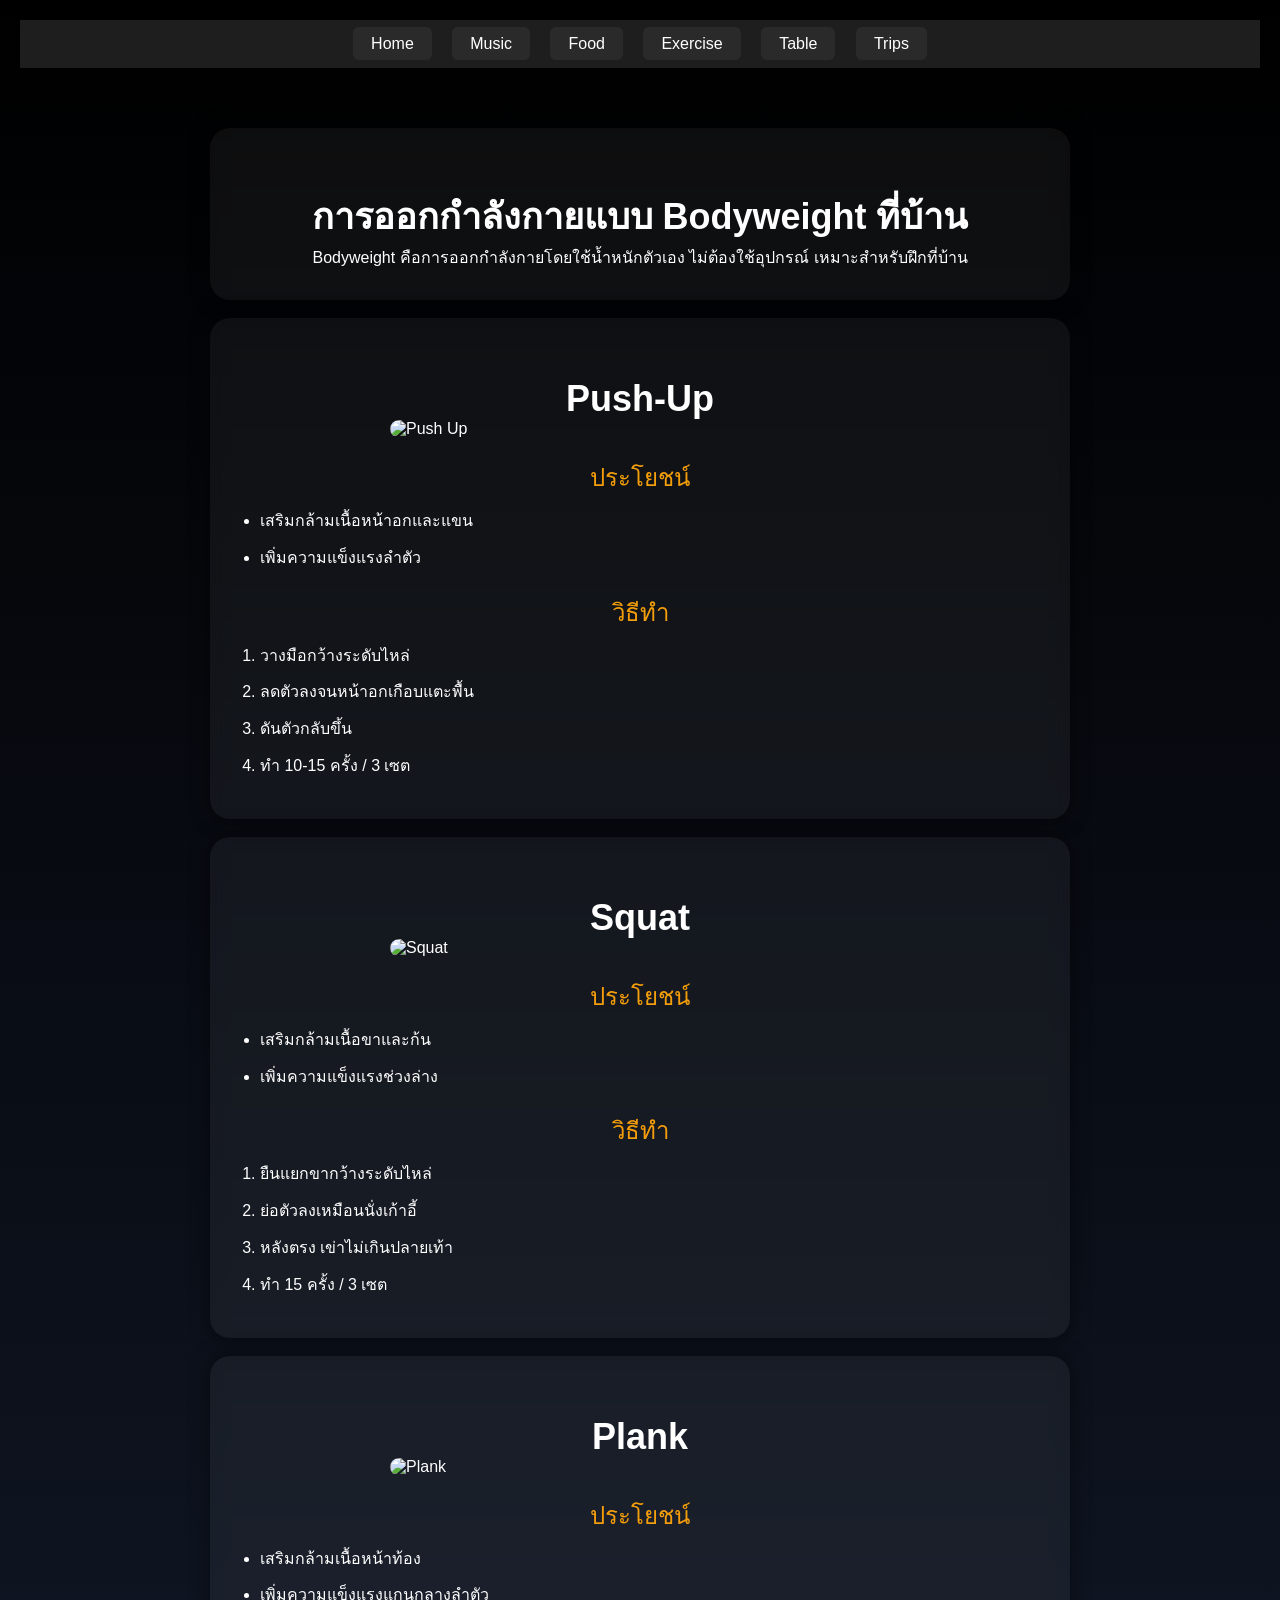
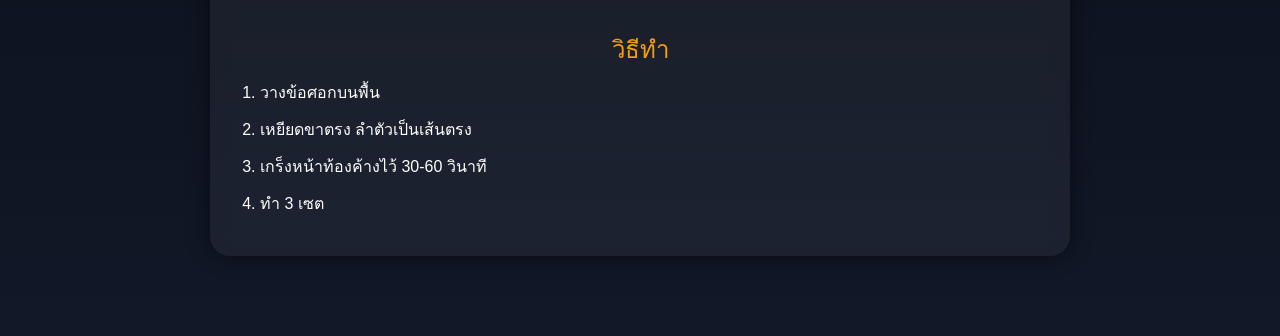
==== exercise.html @ 1d226c55 "upload website files" ====
<!DOCTYPE html>
<html lang="th">
<head> 
<meta charset="UTF-8">
<meta name="viewport" content="width=device-width, initial-scale=1.0">
<title>Exercise - Bodyweight</title>
<link rel="stylesheet" href="style.css">
</head>

<body>

<nav>
    <a href="home.html">Home</a>
    <a href="music.html">Music</a>
    <a href="food.html">Food</a>
    <a href="exercise.html">Exercise</a>
    <a href="table.html">Table</a>
    <a href="trips.html">Trips</a>
</nav>

<div class="container">

    <div class="recipe">
        <h1> การออกกำลังกายแบบ Bodyweight ที่บ้าน</h1>
        <p>Bodyweight คือการออกกำลังกายโดยใช้น้ำหนักตัวเอง ไม่ต้องใช้อุปกรณ์ เหมาะสำหรับฝึกที่บ้าน</p>
    </div>

    <br>

    <!-- Push Up -->
    <div class="recipe">
        <h1> Push-Up</h1>
        <img src="image/Push-Up.jpg" alt="Push Up">

        <div class="section">
            <h2>ประโยชน์</h2>
            <ul>
                <li>เสริมกล้ามเนื้อหน้าอกและแขน</li>
                <li>เพิ่มความแข็งแรงลำตัว</li>
            </ul>
        </div>

        <div class="section">
            <h2>วิธีทำ</h2>
            <ol>
                <li>วางมือกว้างระดับไหล่</li>
                <li>ลดตัวลงจนหน้าอกเกือบแตะพื้น</li>
                <li>ดันตัวกลับขึ้น</li>
                <li>ทำ 10-15 ครั้ง / 3 เซต</li>
            </ol>
        </div>
    </div>

    <br>

    <!-- Squat -->
    <div class="recipe">
        <h1> Squat</h1>
        <img src="image/Squat.png" alt="Squat">

        <div class="section">
            <h2>ประโยชน์</h2>
            <ul>
                <li>เสริมกล้ามเนื้อขาและก้น</li>
                <li>เพิ่มความแข็งแรงช่วงล่าง</li>
            </ul>
        </div>

        <div class="section">
            <h2>วิธีทำ</h2>
            <ol>
                <li>ยืนแยกขากว้างระดับไหล่</li>
                <li>ย่อตัวลงเหมือนนั่งเก้าอี้</li>
                <li>หลังตรง เข่าไม่เกินปลายเท้า</li>
                <li>ทำ 15 ครั้ง / 3 เซต</li>
            </ol>
        </div>
    </div>

    <br>

    <!-- Plank -->
    <div class="recipe">
        <h1> Plank</h1>
        <img src="image/Plank.jpg" alt="Plank">

        <div class="section">
            <h2>ประโยชน์</h2>
            <ul>
                <li>เสริมกล้ามเนื้อหน้าท้อง</li>
                <li>เพิ่มความแข็งแรงแกนกลางลำตัว</li>
            </ul>
        </div>

        <div class="section">
            <h2>วิธีทำ</h2>
            <ol>
                <li>วางข้อศอกบนพื้น</li>
                <li>เหยียดขาตรง ลำตัวเป็นเส้นตรง</li>
                <li>เกร็งหน้าท้องค้างไว้ 30-60 วินาที</li>
                <li>ทำ 3 เซต</li>
            </ol>
        </div>
    </div>

</div>

</body>
</html>
---- style.css ----
/* Reset */
* {
    margin: 0;
    padding: 0;
    box-sizing: border-box;
}

/* Body */
body {
    font-family: Arial, sans-serif;
    background: linear-gradient(135deg, #0f0f0f, #1a1a1a);
    color: white;
}

/* Navbar */
nav {
    background: #1e1e1e;
    padding: 15px;
    text-align: center;
}

nav a {
    color: white;
    text-decoration: none;
    margin: 0 8px;
    padding: 8px 18px;
    background: #2a2a2a;
    border-radius: 6px;
    transition: 0.3s;
}

nav a:hover {
    background: #3b82f6;
}

/* Container Center */
.container-center {
    height: 90vh;
    display: flex;
    justify-content: center;
    align-items: center;
}

/* Card */
.card {
    background: rgba(255,255,255,0.05);
    backdrop-filter: blur(10px);
    padding: 40px;
    border-radius: 20px;
    text-align: center;
    width: 380px;
    box-shadow: 0 0 25px rgba(0,0,0,0.6);
}

/* Button */
.btn {
    margin-top: 20px;
    padding: 10px 20px;
    border: none;
    border-radius: 8px;
    background: #3b82f6;
    color: white;
    cursor: pointer;
    transition: 0.3s;
}

.btn:hover {
    background: #2563eb;
    transform: scale(1.05);
}

/* Recipe Page */
.container {
    max-width: 900px;
    margin: 40px auto;
    padding: 20px;
}

.recipe {
    background: rgba(255,255,255,0.05);
    backdrop-filter: blur(8px);
    padding: 30px;
    border-radius: 20px;
    box-shadow: 0 0 20px rgba(0,0,0,0.5);
}

.recipe img {
    width: 100%;
    border-radius: 15px;
    margin-bottom: 20px;
}

.section {
    margin-top: 20px;
}

.section h2 {
    margin-bottom: 10px;
    color: #f59e0b;
}

ul, ol {
    padding-left: 20px;
    line-height: 1.8;
}

li {
    margin-bottom: 8px;
}

.recipe img {
    width: 100%;
    max-width: 500px;   /* จำกัดขนาดสูงสุด */
    display: block;
    margin: 0 auto 20px auto;  /* จัดกลาง */
    border-radius: 15px;
}

body {
    font-family: Arial, sans-serif;
    background-color: #000000;
    margin: 0;
    padding: 20px;
}

.title {
    text-align: center;
    margin-bottom: 30px;
}

.product-table {
    width: 95%;
    margin: auto;
    border-collapse: collapse;
    background-color: rgb(36, 36, 36);
    box-shadow: 0 5px 15px rgba(0,0,0,0.1);
}

.product-table th,
.product-table td {
    border: 1px solid #ffffff;
    padding: 12px;
    vertical-align: top;
}

.product-table th {
    background-color: #2f3640;
    color: rgb(255, 255, 255);
}

.product-table tr:nth-child(even) {
    background-color: #222222;
}

.product-table img {
    width: 140px;
    border-radius: 8px;
}

.center {
    text-align: center;
}

/* ===== หน้า Music ===== */

body {
    background: linear-gradient(to bottom, #000000, #111827);
    color: white;
}

/* จัดหัวข้อ */
h1 {
    text-align: center;
    margin-top: 30px;
    font-size: 36px;
}

h2 {
    text-align: center;
    margin-bottom: 5px;
    font-weight: normal;
}

p {
    text-align: center;
}

/* กล่องเนื้อเพลง */
.lyrics {
    max-width: 700px;
    margin: 40px auto;
    padding: 30px;
    background-color: rgba(255,255,255,0.05);
    border-radius: 15px;
    line-height: 1.8;
    font-size: 18px;
    box-shadow: 0 10px 30px rgba(0,0,0,0.5);
}

/* เว้นวรรคแต่ละท่อน */
.lyrics p {
    margin-bottom: 25px;
}

/* ทำให้ดูนุ่มขึ้น */
.song-title {
    font-size: 24px;
    color: #facc15;
}

.artist {
    color: #9ca3af;
    margin-bottom: 20px;
}
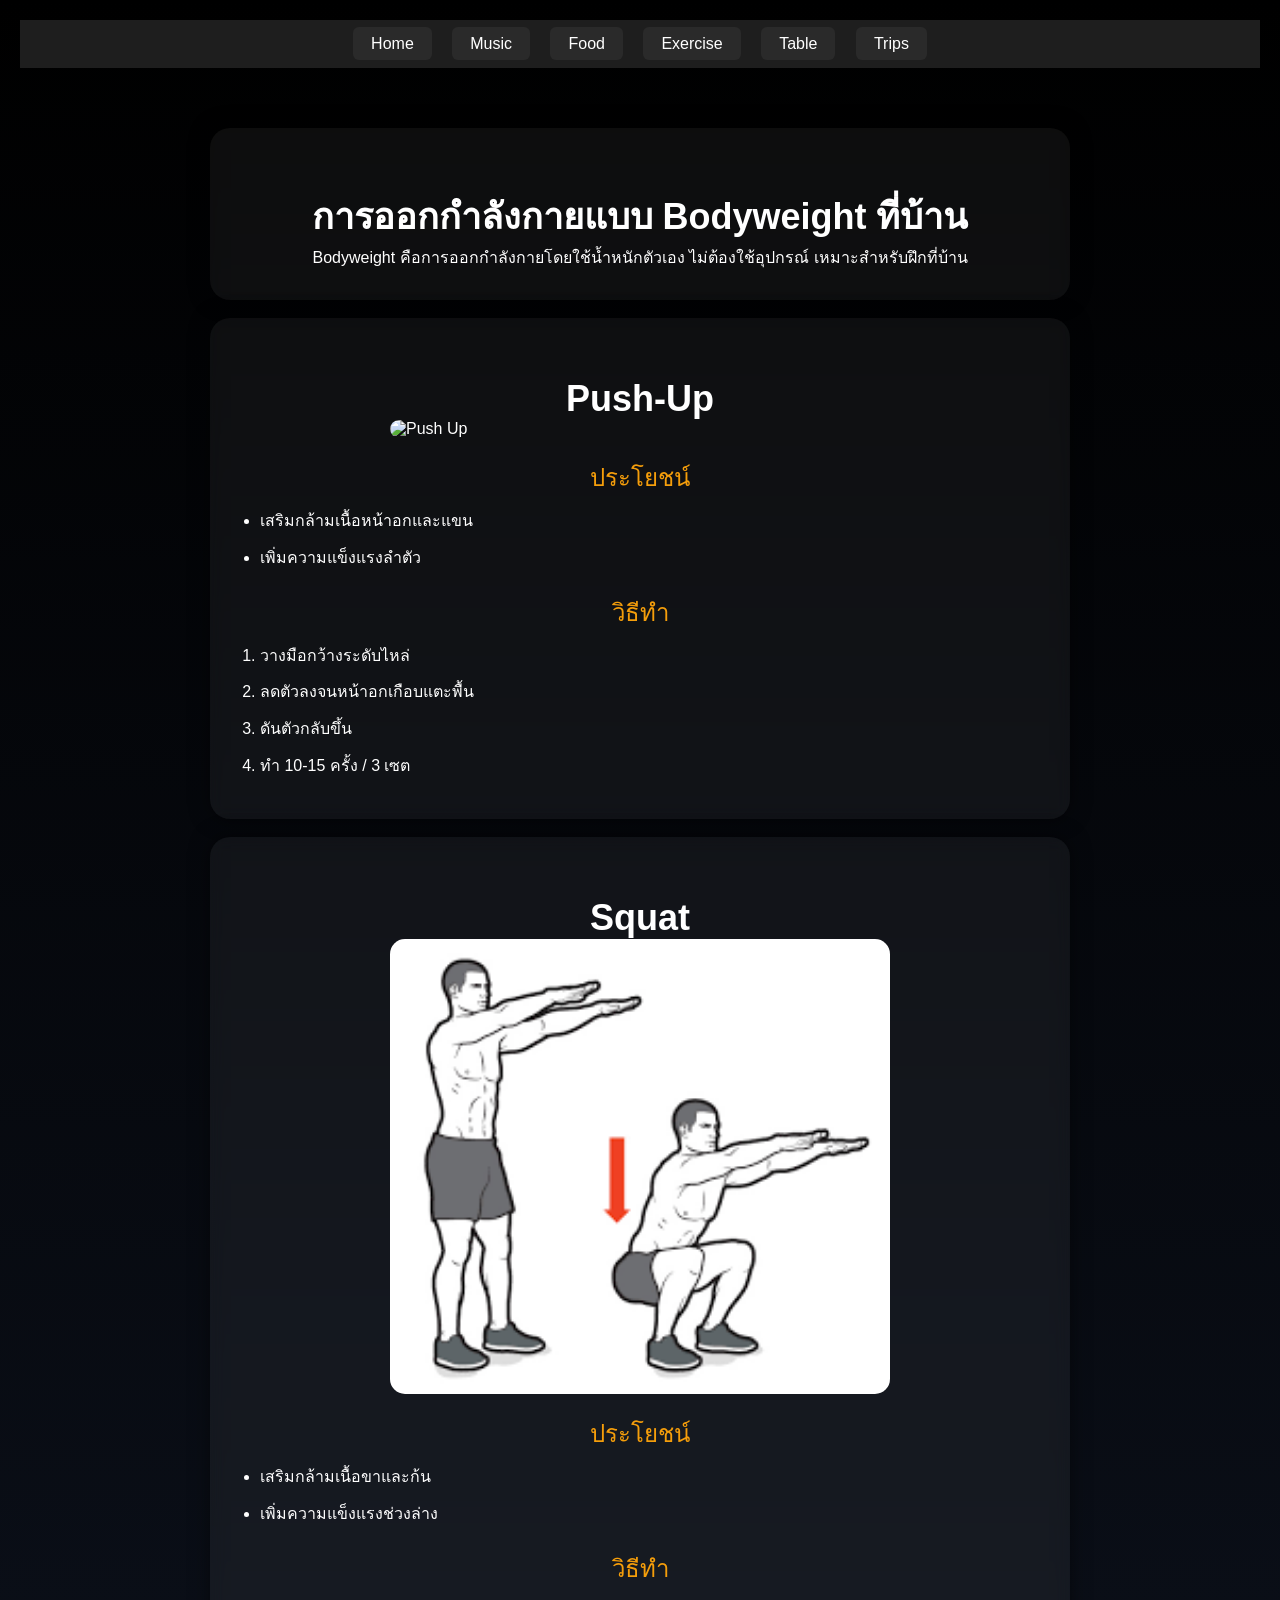
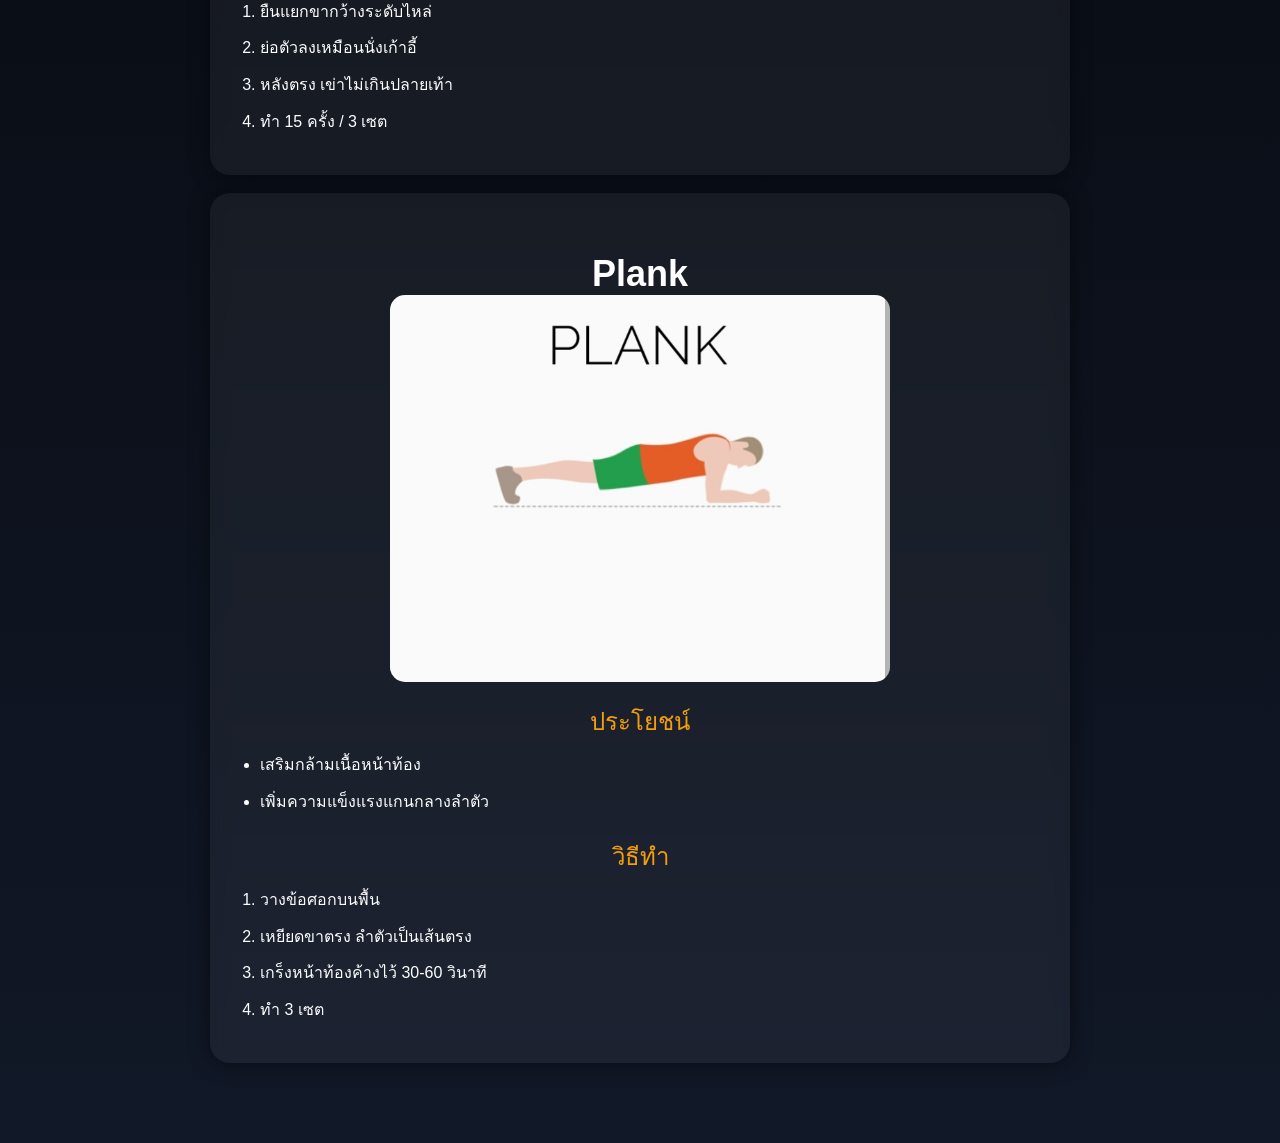
==== commit 859965c6: "Add files via upload" ====
--- a/exercise.html
+++ b/exercise.html
@@ -30,7 +30,7 @@
     <!-- Push Up -->
     <div class="recipe">
         <h1> Push-Up</h1>
-        <img src="image/Push-Up.jpg" alt="Push Up">
+        <img src="images/" alt="Push Up">
 
         <div class="section">
             <h2>ประโยชน์</h2>
@@ -56,7 +56,7 @@
     <!-- Squat -->
     <div class="recipe">
         <h1> Squat</h1>
-        <img src="image/Squat.png" alt="Squat">
+        <img src="images/Squat.png" alt="Squat">
 
         <div class="section">
             <h2>ประโยชน์</h2>
@@ -82,7 +82,7 @@
     <!-- Plank -->
     <div class="recipe">
         <h1> Plank</h1>
-        <img src="image/Plank.jpg" alt="Plank">
+        <img src="images/Plank.jpg" alt="Plank">
 
         <div class="section">
             <h2>ประโยชน์</h2>
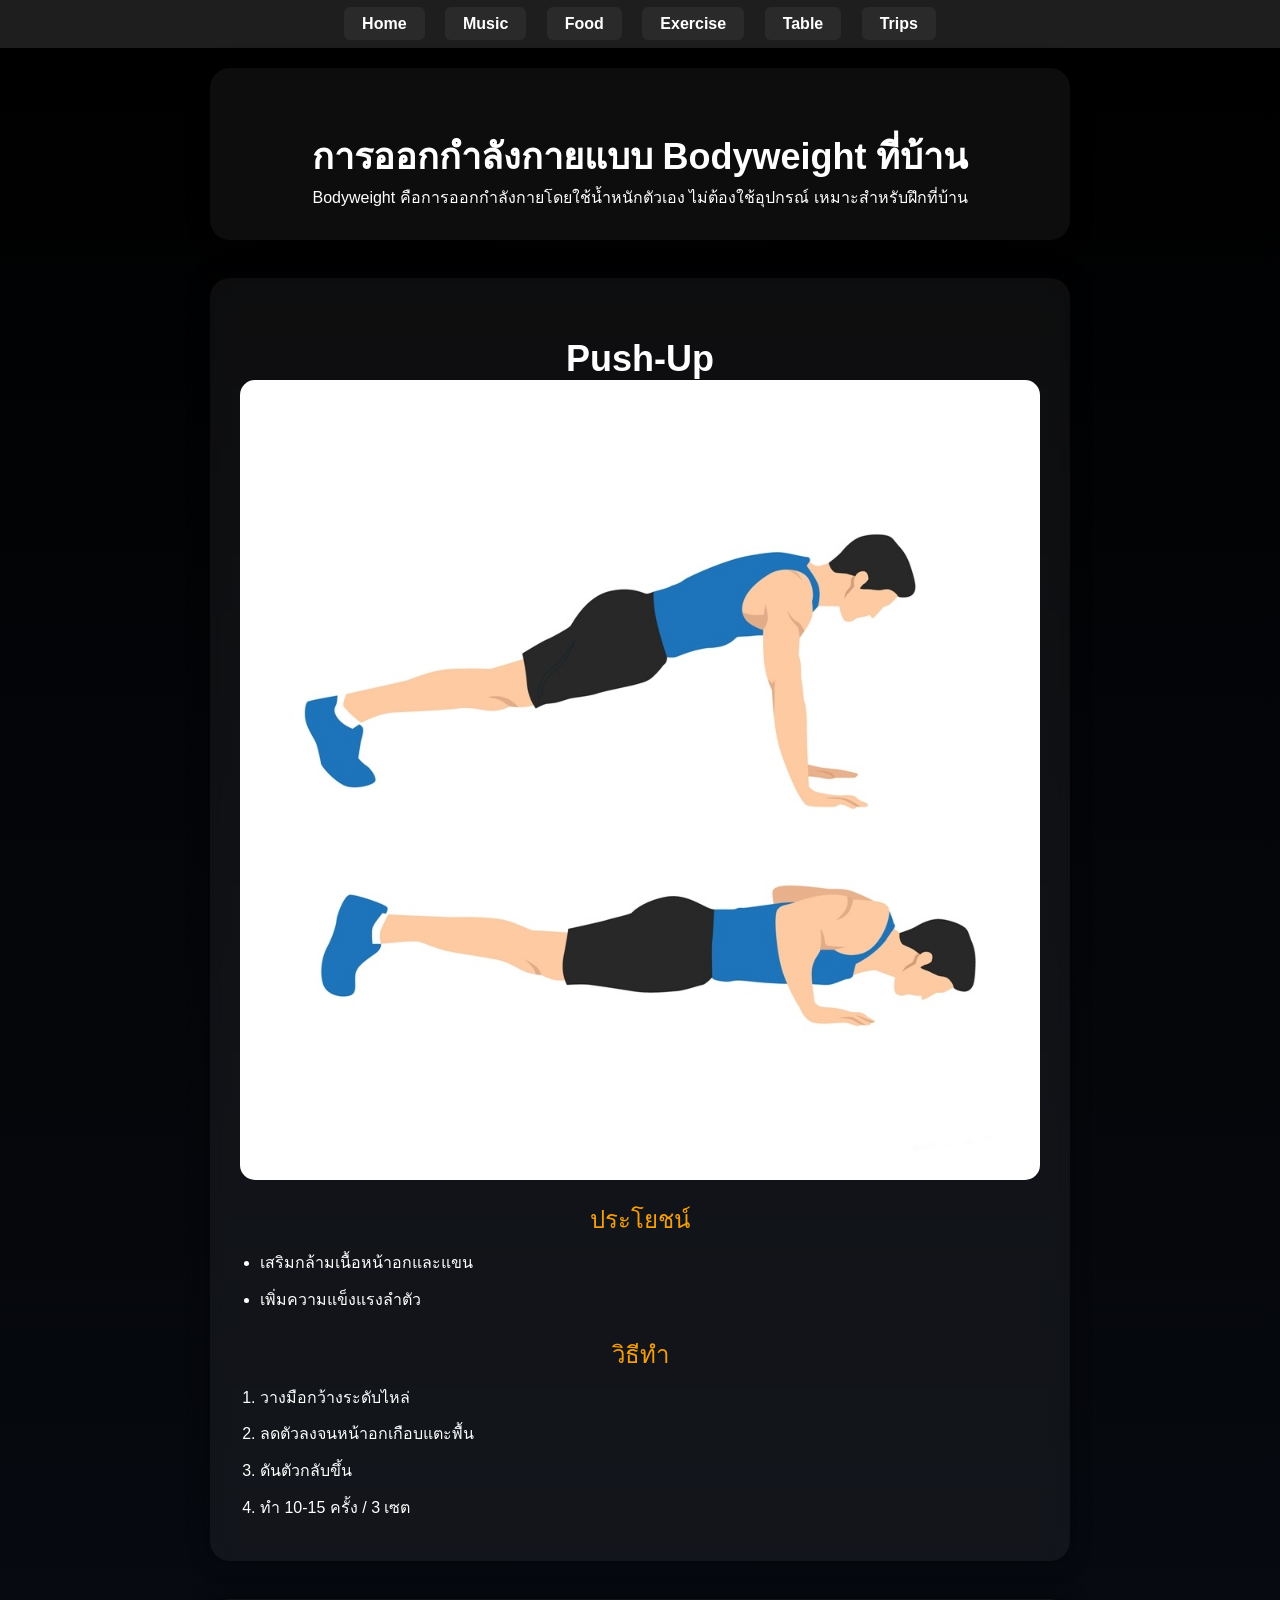
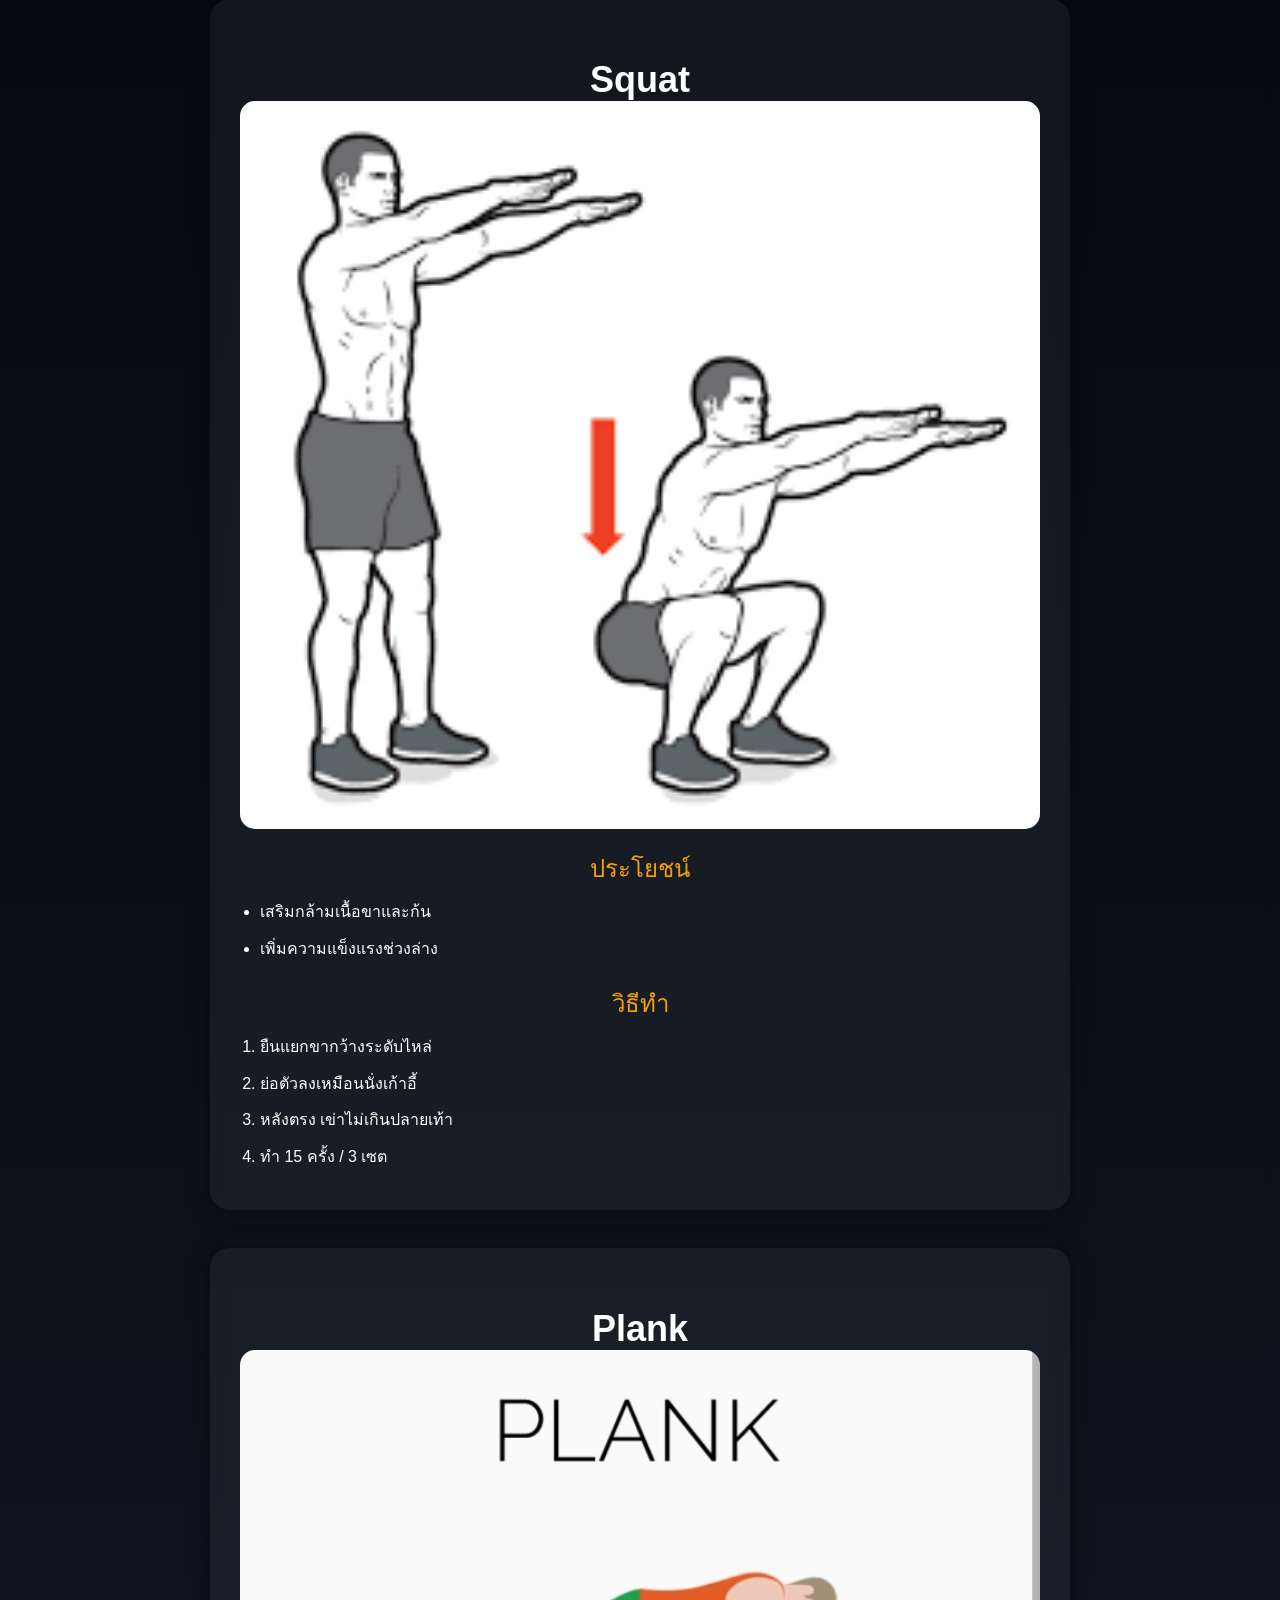
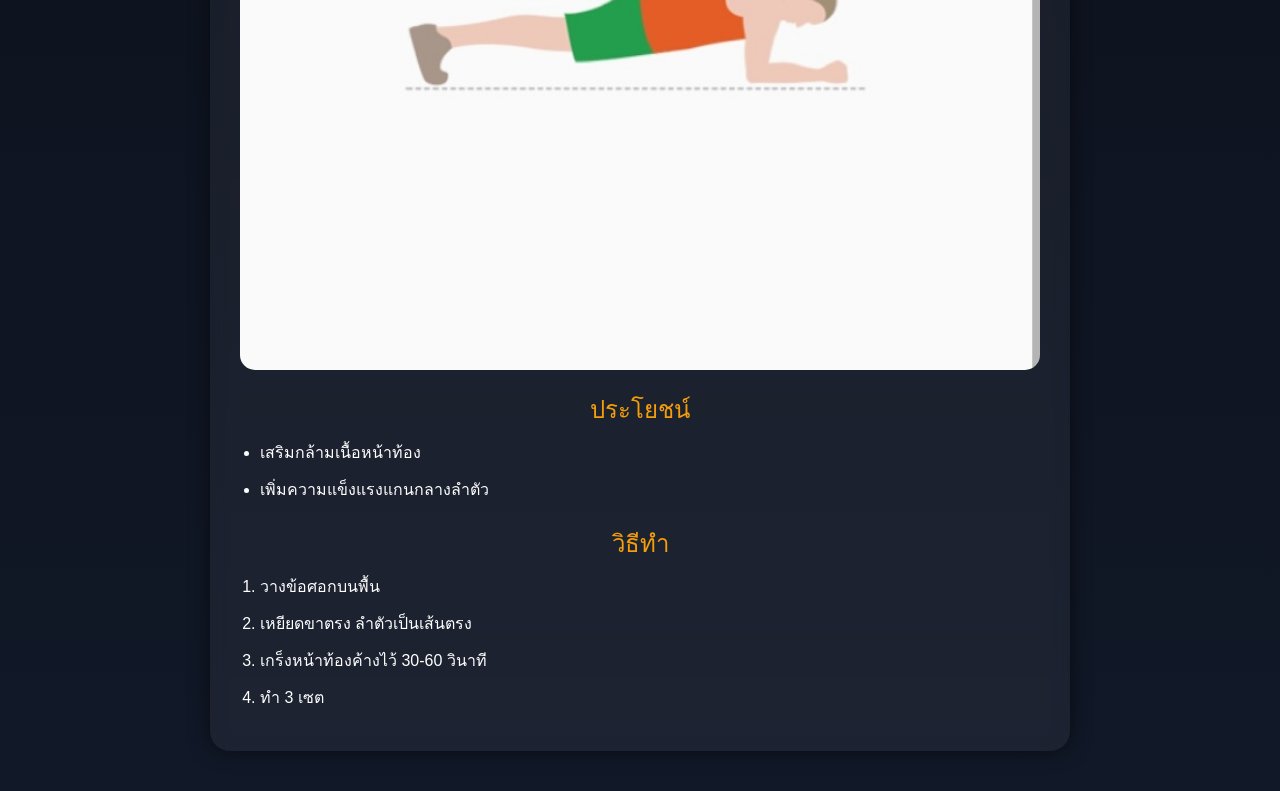
==== commit 5d8722f8: "Add files via upload" ====
--- a/exercise.html
+++ b/exercise.html
@@ -30,7 +30,7 @@
     <!-- Push Up -->
     <div class="recipe">
         <h1> Push-Up</h1>
-        <img src="images/" alt="Push Up">
+        <img src="images/Push-Up.jpg" alt="Push Up">
 
         <div class="section">
             <h2>ประโยชน์</h2>
--- a/style.css
+++ b/style.css
@@ -1,3 +1,115 @@
+/* โครงสร้างหลักทั้งเว็บ */
+body{
+    font-family: Arial, sans-serif;
+    margin:0;
+    background:#f4f4f4;
+}
+
+/* เมนู */
+nav{
+    background:#333;
+    padding:15px;
+    text-align:center;
+}
+
+nav a{
+    color:white;
+    margin:0 15px;
+    text-decoration:none;
+    font-weight:bold;
+}
+
+nav a:hover{
+    color:yellow;
+}
+
+/* container กลางเว็บ */
+.container{
+    width:80%;
+    margin:auto;
+    padding:20px;
+}
+
+/* ---------------- */
+/* หน้า exercise */
+/* ---------------- */
+
+.recipe{
+    background:white;
+    padding:20px;
+    margin-bottom:20px;
+    border-radius:10px;
+}
+
+.recipe img{
+    width:300px;
+    border-radius:10px;
+}
+
+.section{
+    margin-top:15px;
+}
+
+/* ---------------- */
+/* หน้า food */
+/* ---------------- */
+
+.food{
+    background:white;
+    padding:20px;
+    margin-bottom:20px;
+    border-radius:10px;
+}
+
+.food img{
+    width:111px;
+    border-radius:1px;
+}
+
+.recipe img{
+    width: 600px;
+    max-width: 100%;
+    border-radius: 15px;
+    display: block;
+    margin: 0 auto;
+}
+
+/* ---------------- */
+/* หน้า trips */
+/* ---------------- */
+
+.trips{
+    background:white;
+    padding:20px;
+    margin-bottom:20px;
+    border-radius:10px;
+}
+
+.trips img{
+    width:400px;
+    border-radius:10px;
+}
+
+/* ---------------- */
+/* ตาราง */
+/* ---------------- */
+
+table{
+    width:100%;
+    border-collapse:collapse;
+}
+
+th, td{
+    border:1px solid #ccc;
+    padding:10px;
+    text-align:center;
+}
+
+th{
+    background:#333;
+    color:white;
+}
+
 /* Reset */
 * {
     margin: 0;
@@ -108,57 +220,57 @@
     margin-bottom: 8px;
 }
 
-.recipe img {
-    width: 100%;
-    max-width: 500px;   /* จำกัดขนาดสูงสุด */
-    display: block;
-    margin: 0 auto 20px auto;  /* จัดกลาง */
-    border-radius: 15px;
-}
-
 body {
     font-family: Arial, sans-serif;
-    background-color: #000000;
-    margin: 0;
-    padding: 20px;
 }
 
 .title {
     text-align: center;
-    margin-bottom: 30px;
 }
 
 .product-table {
-    width: 95%;
+    width: 90%;
     margin: auto;
     border-collapse: collapse;
-    background-color: rgb(36, 36, 36);
-    box-shadow: 0 5px 15px rgba(0,0,0,0.1);
 }
 
 .product-table th,
 .product-table td {
-    border: 1px solid #ffffff;
-    padding: 12px;
-    vertical-align: top;
+    border: 1px solid #ccc;
+    padding: 10px;
 }
 
 .product-table th {
-    background-color: #2f3640;
-    color: rgb(255, 255, 255);
-}
-
-.product-table tr:nth-child(even) {
-    background-color: #222222;
+    background-color: #f4f4f4;
 }
 
 .product-table img {
-    width: 140px;
-    border-radius: 8px;
-}
-
-.center {
-    text-align: center;
+    width: 150px;
+}
+
+/* Trips page */
+
+.container{
+max-width:900px;
+margin:auto;
+padding:20px;
+}
+
+.trips{
+background:#1a1a1a;
+padding:20px;
+margin-bottom:20px;
+border-radius:10px;
+box-shadow:0 0 10px rgba(0,0,0,0.5);
+}
+
+.trips h2{
+color:hsl(175, 100%, 83%);
+margin-bottom:10px;
+}
+
+.trips p{
+line-height:1.6;
 }
 
 /* ===== หน้า Music ===== */
